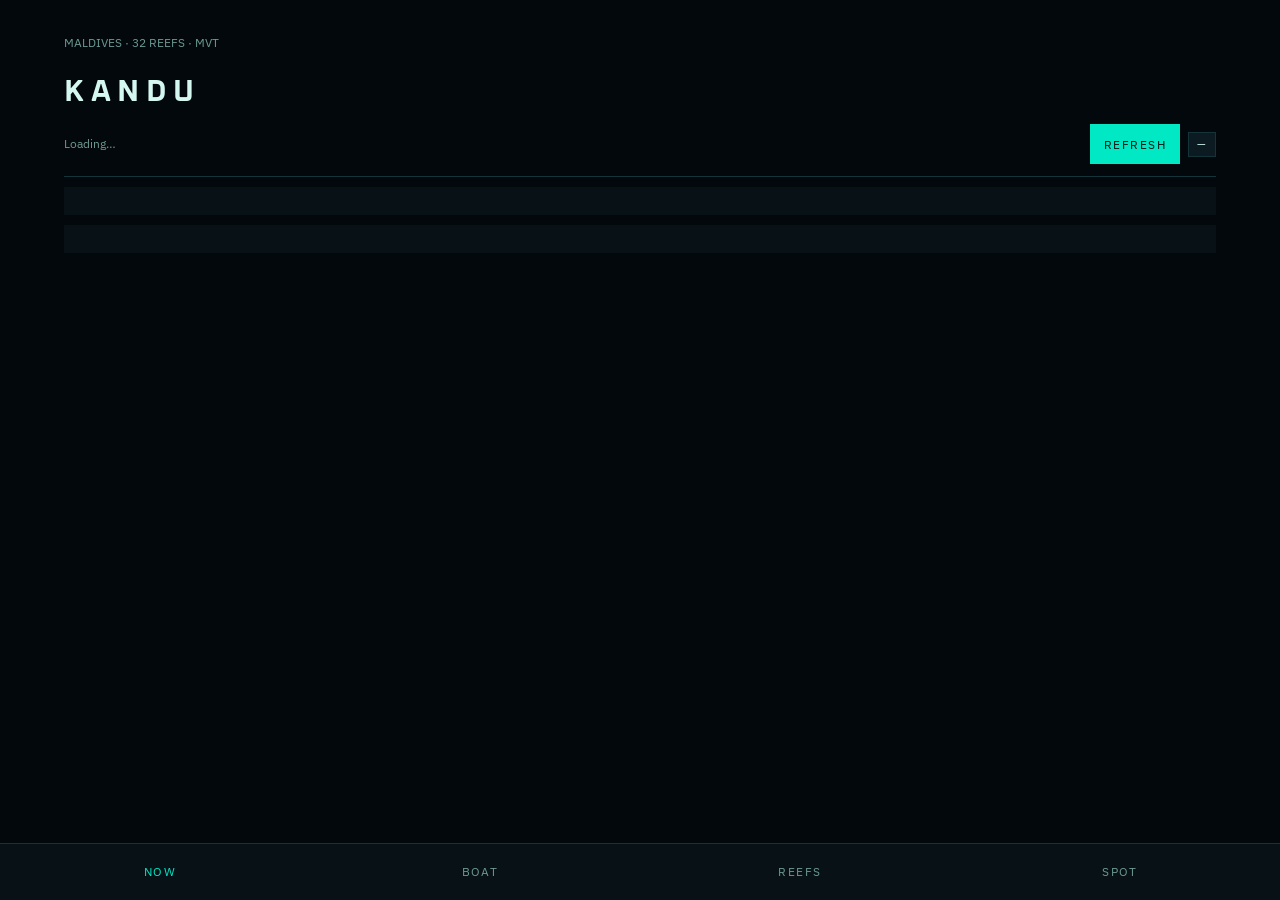
==== index.html @ b6df159a "Add Kandu app shell" ====
<!DOCTYPE html>
<html lang="en">
<head>
<meta charset="utf-8"/>
<meta name="viewport" content="width=device-width, initial-scale=1, viewport-fit=cover"/>
<meta name="theme-color" content="#03080c"/>
<meta name="apple-mobile-web-app-capable" content="yes"/>
<meta name="apple-mobile-web-app-status-bar-style" content="black-translucent"/>
<meta name="apple-mobile-web-app-title" content="Kandu"/>
<title>Kandu</title>
<link rel="manifest" href="manifest.webmanifest"/>
<link rel="apple-touch-icon" href="icon.svg"/>
<link rel="icon" href="icon.svg"/>
<link rel="preconnect" href="https://fonts.googleapis.com"/>
<link rel="preconnect" href="https://fonts.gstatic.com" crossorigin/>
<link href="https://fonts.googleapis.com/css2?family=IBM+Plex+Mono:wght@400;600&family=IBM+Plex+Sans:wght@400;500&family=Oxanium:wght@500;700&display=swap" rel="stylesheet"/>
<style>
:root{--bg:#03080c;--surf:#071116;--s2:#0c1a22;--fg:#d4f7f0;--mut:#6d9a93;--sub:#3d5f5a;--acc:#00e8c4;--accfg:#021410;--bd:#14343a;--good:#00e8c4;--ok:#d4a84b;--bad:#ff4d7a;}
*{box-sizing:border-box}
html,body{margin:0;background:var(--bg);color:var(--fg);font:15px/1.45 "IBM Plex Sans",ui-sans-serif,system-ui,sans-serif;min-height:100%}
body{padding-bottom:calc(64px + env(safe-area-inset-bottom))}
.wrap{max-width:1180px;margin:0 auto;padding:14px}
.brand{font-family:Oxanium,sans-serif;letter-spacing:.22em;text-transform:uppercase}
.sub,.k,.status,.mut{color:var(--mut);font-size:12px}
.panel{background:var(--surf);padding:14px;margin:10px 0}
.chip{display:inline-block;padding:4px 8px;background:var(--s2);border:1px solid var(--bd);font-size:11px;letter-spacing:.08em;text-transform:uppercase}
button{font:inherit;background:var(--acc);color:var(--accfg);border:0;min-height:40px;padding:0 14px;letter-spacing:.12em;text-transform:uppercase;font-size:12px}
.tab{display:none}.tab.on{display:block}
.nav{position:fixed;left:0;right:0;bottom:0;display:grid;grid-template-columns:repeat(4,1fr);background:#071116;border-top:1px solid var(--bd);padding-bottom:env(safe-area-inset-bottom)}
.nav button{background:transparent;color:var(--mut);min-height:56px}
.nav button.on{color:var(--acc)}
.hero-ft{font-family:Oxanium,sans-serif;font-size:48px;line-height:.95}
.good{color:var(--good)}.ok{color:var(--ok)}.bad{color:var(--bad)}
.num{font-family:"IBM Plex Mono",monospace}
.meta{display:grid;grid-template-columns:repeat(3,1fr);gap:8px;margin-top:12px}
.meta .b{background:var(--s2);padding:10px}
.daystrip{display:grid;grid-template-columns:repeat(7,1fr);gap:6px;margin-top:10px}
.daystrip .d{background:var(--s2);padding:8px 4px;text-align:center}
.reefs{display:flex;flex-direction:column;gap:8px;margin-top:10px}
.scard{background:var(--s2);padding:12px;display:grid;grid-template-columns:1fr auto;gap:8px;cursor:pointer}
.chart{width:100%;height:88px}
.swellrow{display:grid;grid-template-columns:88px 1fr 120px;gap:8px;align-items:center;margin:6px 0;font-size:13px}
.swellrow .trk{height:8px;background:var(--s2)}
.swellrow .trk b{display:block;height:8px;background:var(--acc)}
.dots{display:flex;gap:5px;margin:8px 0}
.dots i{width:10px;height:10px;border-radius:50%;background:var(--s2);display:block}
.dots i.on{background:var(--acc)}
.dots i.mid{background:var(--ok)}
.row{display:flex;gap:8px;flex-wrap:wrap;align-items:center}
header{display:flex;justify-content:space-between;align-items:flex-end;gap:10px;padding:8px 0 12px;border-bottom:1px solid #14343a}
</style>
</head>
<body>
<div class="wrap">
<header>
  <div><p class="sub">MALDIVES · 32 REEFS · MVT</p><h1 class="brand">Kandu</h1><p class="status" id="status">Loading…</p></div>
  <div class="row"><button id="reload">Refresh</button><span class="chip" id="src">—</span></div>
</header>
<div id="tab-now" class="tab on"><section class="panel" id="call"></section><section class="panel" id="brief"></section><button class="install" id="install" style="display:none">Add to home screen</button></div>
<div id="tab-boat" class="tab"><section class="panel"><p class="k">Dawn boat · 06–11 MVT</p><div id="boat"></div></section><section class="panel"><p class="k">Next window · 48h</p><div id="sessions"></div></section></div>
<div id="tab-reefs" class="tab"><section class="panel"><p class="k">Atolls</p><div class="row" id="atolls"></div></section><section class="panel"><div class="row" style="justify-content:space-between"><p class="k">Reefs</p><input id="q" placeholder="Pasta, Gaafu, left…" style="min-width:160px;background:#0c1a22;border:1px solid #14343a;color:inherit;min-height:40px"/></div><div id="tbl" class="reefs"></div></section></div>
<div id="tab-spot" class="tab"><section class="panel" id="detail"></section></div>
</div>
<nav class="nav" id="nav">
  <button data-tab="now" class="on">Now</button>
  <button data-tab="boat">Boat</button>
  <button data-tab="reefs">Reefs</button>
  <button data-tab="spot">Spot</button>
</nav>
<script src="app.js"></script>
</body>
</html>
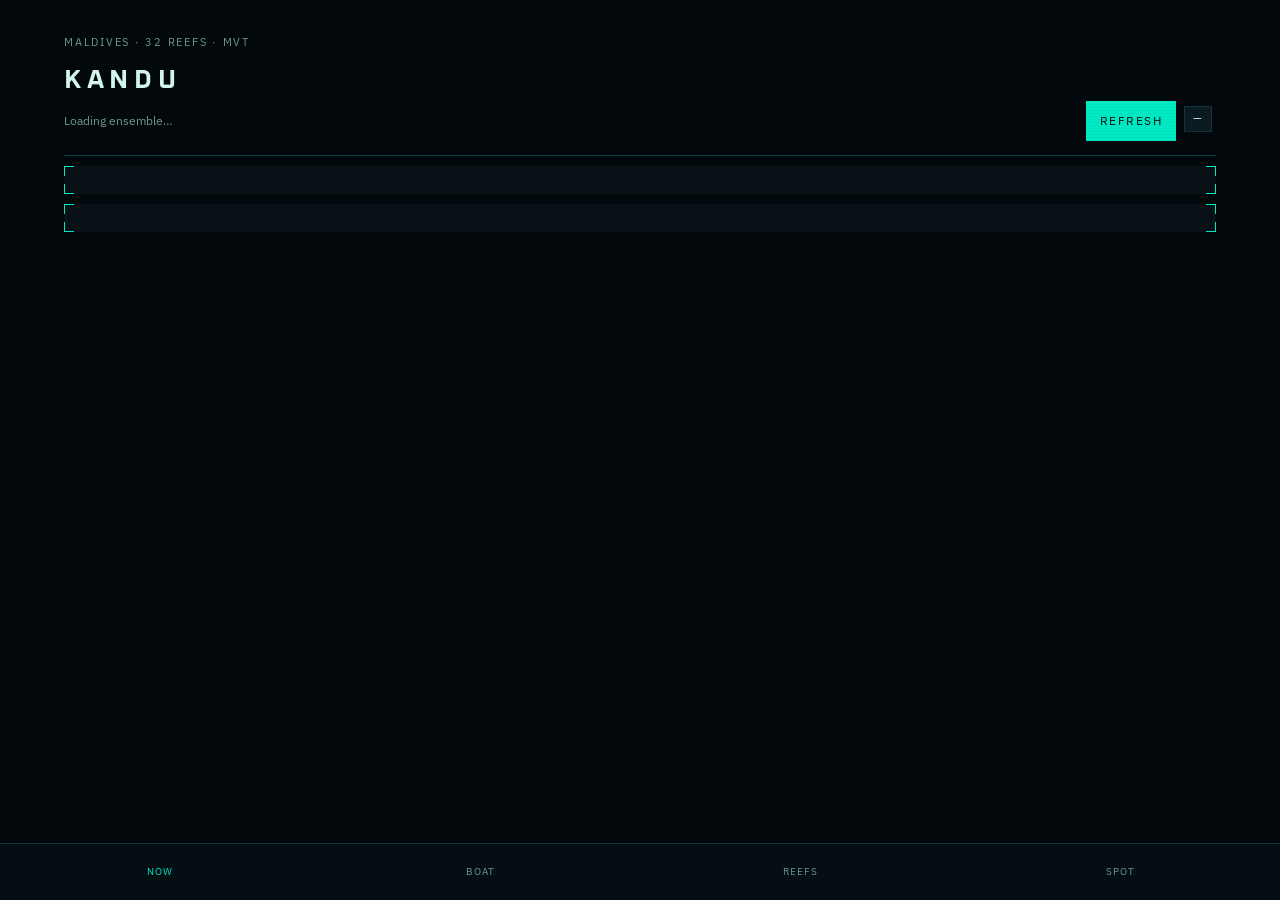
==== commit a015df11: "PWA shell: installable index, manifest v3, service worker" ====
--- a/index.html
+++ b/index.html
@@ -7,6 +7,7 @@
 <meta name="apple-mobile-web-app-capable" content="yes"/>
 <meta name="apple-mobile-web-app-status-bar-style" content="black-translucent"/>
 <meta name="apple-mobile-web-app-title" content="Kandu"/>
+<meta name="mobile-web-app-capable" content="yes"/>
 <title>Kandu</title>
 <link rel="manifest" href="manifest.webmanifest"/>
 <link rel="apple-touch-icon" href="icon.svg"/>
@@ -15,51 +16,125 @@
 <link rel="preconnect" href="https://fonts.gstatic.com" crossorigin/>
 <link href="https://fonts.googleapis.com/css2?family=IBM+Plex+Mono:wght@400;600&family=IBM+Plex+Sans:wght@400;500&family=Oxanium:wght@500;700&display=swap" rel="stylesheet"/>
 <style>
-:root{--bg:#03080c;--surf:#071116;--s2:#0c1a22;--fg:#d4f7f0;--mut:#6d9a93;--sub:#3d5f5a;--acc:#00e8c4;--accfg:#021410;--bd:#14343a;--good:#00e8c4;--ok:#d4a84b;--bad:#ff4d7a;}
+:root{
+  --bg:#03080c;--surf:#071116;--s2:#0c1a22;--fg:#d4f7f0;--mut:#6d9a93;--sub:#3d5f5a;
+  --acc:#00e8c4;--accfg:#021410;--bd:#14343a;--good:#00e8c4;--ok:#d4a84b;--bad:#ff4d7a;
+}
 *{box-sizing:border-box}
 html,body{margin:0;background:var(--bg);color:var(--fg);font:15px/1.45 "IBM Plex Sans",ui-sans-serif,system-ui,sans-serif;min-height:100%}
 body{padding-bottom:calc(64px + env(safe-area-inset-bottom))}
+body::after{content:"";pointer-events:none;position:fixed;inset:0;z-index:80;background:repeating-linear-gradient(to bottom,transparent 0 2px,rgb(0 8 12 / .16) 2px 3px);opacity:.14}
+h1,h2,h3{font-family:"Oxanium","Rajdhani",ui-sans-serif,system-ui,sans-serif;letter-spacing:.04em;margin:0}
+button,input,select{font:inherit;color:inherit;background:var(--s2);border:1px solid var(--bd);min-height:40px}
+button{cursor:pointer;color:var(--accfg);background:var(--acc);border:0;padding:0 14px;letter-spacing:.12em;text-transform:uppercase;font-size:12px}
+button.ghost{background:transparent;color:var(--fg);border:1px solid var(--bd)}
+button.on{background:var(--acc);color:var(--accfg);border:0}
 .wrap{max-width:1180px;margin:0 auto;padding:14px}
-.brand{font-family:Oxanium,sans-serif;letter-spacing:.22em;text-transform:uppercase}
-.sub,.k,.status,.mut{color:var(--mut);font-size:12px}
-.panel{background:var(--surf);padding:14px;margin:10px 0}
-.chip{display:inline-block;padding:4px 8px;background:var(--s2);border:1px solid var(--bd);font-size:11px;letter-spacing:.08em;text-transform:uppercase}
-button{font:inherit;background:var(--acc);color:var(--accfg);border:0;min-height:40px;padding:0 14px;letter-spacing:.12em;text-transform:uppercase;font-size:12px}
-.tab{display:none}.tab.on{display:block}
-.nav{position:fixed;left:0;right:0;bottom:0;display:grid;grid-template-columns:repeat(4,1fr);background:#071116;border-top:1px solid var(--bd);padding-bottom:env(safe-area-inset-bottom)}
-.nav button{background:transparent;color:var(--mut);min-height:56px}
+header{display:flex;flex-wrap:wrap;gap:12px;align-items:flex-end;justify-content:space-between;border-bottom:1px solid color-mix(in oklab,var(--acc) 28%,transparent);padding:10px 0 14px}
+.brand{font-size:26px;font-weight:700;letter-spacing:.22em;text-transform:uppercase}
+.sub{color:var(--mut);font-size:11px;letter-spacing:.16em;text-transform:uppercase}
+.panel{position:relative;background:var(--surf);padding:14px;margin:10px 0}
+.panel::before{content:"";position:absolute;inset:0;pointer-events:none;background:
+  linear-gradient(var(--acc),var(--acc)) 0 0/10px 1px no-repeat,
+  linear-gradient(var(--acc),var(--acc)) 0 0/1px 10px no-repeat,
+  linear-gradient(var(--acc),var(--acc)) 100% 0/10px 1px no-repeat,
+  linear-gradient(var(--acc),var(--acc)) 100% 0/1px 10px no-repeat,
+  linear-gradient(var(--acc),var(--acc)) 0 100%/10px 1px no-repeat,
+  linear-gradient(var(--acc),var(--acc)) 0 100%/1px 10px no-repeat,
+  linear-gradient(var(--acc),var(--acc)) 100% 100%/10px 1px no-repeat,
+  linear-gradient(var(--acc),var(--acc)) 100% 100%/1px 10px no-repeat}
+.k{font-size:11px;letter-spacing:.16em;text-transform:uppercase;color:var(--sub)}
+.grid{display:grid;gap:10px}
+.g2{grid-template-columns:1.3fr .7fr}
+.num{font-variant-numeric:tabular-nums;font-family:"IBM Plex Mono",ui-monospace,monospace}
+.good{color:var(--good)}.ok{color:var(--ok)}.bad{color:var(--bad)}.mut{color:var(--mut)}
+.chip{display:inline-block;padding:4px 8px;margin:0 4px 4px 0;background:var(--s2);border:1px solid var(--bd);font-size:11px;letter-spacing:.08em;text-transform:uppercase;cursor:pointer}
+.chip.on{background:var(--acc);color:var(--accfg);border-color:var(--acc)}
+.row{display:flex;gap:8px;flex-wrap:wrap;align-items:center}
+.status{color:var(--mut);font-size:12px}
+.error{color:var(--bad)}
+.tab{display:none}
+.tab.on{display:block}
+.nav{position:fixed;left:0;right:0;bottom:0;z-index:40;display:grid;grid-template-columns:repeat(4,1fr);background:color-mix(in oklab,var(--surf) 92%,black);border-top:1px solid var(--bd);padding-bottom:env(safe-area-inset-bottom)}
+.nav button{background:transparent;color:var(--mut);border:0;min-height:56px;letter-spacing:.1em;font-size:10px;display:flex;flex-direction:column;align-items:center;justify-content:center;gap:4px}
 .nav button.on{color:var(--acc)}
-.hero-ft{font-family:Oxanium,sans-serif;font-size:48px;line-height:.95}
-.good{color:var(--good)}.ok{color:var(--ok)}.bad{color:var(--bad)}
-.num{font-family:"IBM Plex Mono",monospace}
-.meta{display:grid;grid-template-columns:repeat(3,1fr);gap:8px;margin-top:12px}
+.install{display:none;margin:8px 0 0}
+.install.on{display:block}
+.hero-ft{font-family:"Oxanium",ui-sans-serif;font-size:56px;line-height:.9;letter-spacing:-.03em;font-weight:700}
+.hero-ft small{font-size:18px;letter-spacing:.08em;margin-left:6px;color:var(--mut)}
+.dots{display:flex;gap:5px;margin:8px 0}
+.dots i{width:10px;height:10px;border-radius:50%;background:var(--s2);border:1px solid var(--bd);display:block}
+.dots i.on{background:var(--acc);border-color:var(--acc)}
+.dots i.mid{background:var(--ok);border-color:var(--ok)}
+.meta{display:grid;grid-template-columns:repeat(3,1fr);gap:8px;margin-top:14px}
 .meta .b{background:var(--s2);padding:10px}
 .daystrip{display:grid;grid-template-columns:repeat(7,1fr);gap:6px;margin-top:10px}
 .daystrip .d{background:var(--s2);padding:8px 4px;text-align:center}
-.reefs{display:flex;flex-direction:column;gap:8px;margin-top:10px}
-.scard{background:var(--s2);padding:12px;display:grid;grid-template-columns:1fr auto;gap:8px;cursor:pointer}
-.chart{width:100%;height:88px}
+.daystrip .d .sz{font-size:16px;font-family:"IBM Plex Mono",monospace}
+.chart{width:100%;height:92px;display:block;margin-top:8px}
 .swellrow{display:grid;grid-template-columns:88px 1fr 120px;gap:8px;align-items:center;margin:6px 0;font-size:13px}
 .swellrow .trk{height:8px;background:var(--s2)}
 .swellrow .trk b{display:block;height:8px;background:var(--acc)}
-.dots{display:flex;gap:5px;margin:8px 0}
-.dots i{width:10px;height:10px;border-radius:50%;background:var(--s2);display:block}
-.dots i.on{background:var(--acc)}
-.dots i.mid{background:var(--ok)}
-.row{display:flex;gap:8px;flex-wrap:wrap;align-items:center}
-header{display:flex;justify-content:space-between;align-items:flex-end;gap:10px;padding:8px 0 12px;border-bottom:1px solid #14343a}
+.reefs{display:flex;flex-direction:column;gap:8px;margin-top:10px}
+.scard{background:var(--s2);padding:12px;display:grid;grid-template-columns:1fr auto;gap:8px;align-items:center;cursor:pointer;border:1px solid transparent}
+.scard.sel{border-color:color-mix(in oklab,var(--acc) 50%,transparent)}
+.spec{display:grid;grid-template-columns:52px 1fr;gap:6px;align-items:center;margin-top:8px}
+.spec .lane{display:flex;height:14px;gap:1px;background:var(--s2)}
+.spec .lane i{flex:1;min-width:2px;display:block}
+.spec .lab{font-size:10px;letter-spacing:.1em;text-transform:uppercase;color:var(--sub);font-family:"IBM Plex Mono",ui-monospace,monospace}
+.legend{display:flex;gap:10px;flex-wrap:wrap;font-size:11px;color:var(--mut);margin-top:8px}
+@media(max-width:860px){
+  .g2,.meta,.daystrip{grid-template-columns:1fr 1fr}
+  .hero-ft{font-size:40px}
+  .wrap{padding:10px}
+}
 </style>
 </head>
 <body>
+<noscript><p style="padding:24px;color:#00e8c4">Kandu needs JavaScript.</p></noscript>
 <div class="wrap">
 <header>
-  <div><p class="sub">MALDIVES · 32 REEFS · MVT</p><h1 class="brand">Kandu</h1><p class="status" id="status">Loading…</p></div>
-  <div class="row"><button id="reload">Refresh</button><span class="chip" id="src">—</span></div>
+  <div>
+    <p class="sub">Maldives · 32 reefs · MVT</p>
+    <h1 class="brand">Kandu</h1>
+    <p class="status" id="status">Loading ensemble…</p>
+  </div>
+  <div class="row">
+    <button id="reload">Refresh</button>
+    <span class="chip" id="src">—</span>
+  </div>
 </header>
-<div id="tab-now" class="tab on"><section class="panel" id="call"></section><section class="panel" id="brief"></section><button class="install" id="install" style="display:none">Add to home screen</button></div>
-<div id="tab-boat" class="tab"><section class="panel"><p class="k">Dawn boat · 06–11 MVT</p><div id="boat"></div></section><section class="panel"><p class="k">Next window · 48h</p><div id="sessions"></div></section></div>
-<div id="tab-reefs" class="tab"><section class="panel"><p class="k">Atolls</p><div class="row" id="atolls"></div></section><section class="panel"><div class="row" style="justify-content:space-between"><p class="k">Reefs</p><input id="q" placeholder="Pasta, Gaafu, left…" style="min-width:160px;background:#0c1a22;border:1px solid #14343a;color:inherit;min-height:40px"/></div><div id="tbl" class="reefs"></div></section></div>
-<div id="tab-spot" class="tab"><section class="panel" id="detail"></section></div>
+<div id="tab-now" class="tab on">
+<section class="panel" id="call"></section>
+<section class="panel" id="brief"></section>
+<button class="ghost install" id="install">Add Kandu to home screen</button>
+</div>
+<div id="tab-boat" class="tab">
+<section class="grid g2">
+  <div class="panel"><p class="k">Dawn boat · 06–11 MVT</p><div id="boat" class="list"></div></div>
+  <div class="panel"><p class="k">Next window · 48h</p><div id="sessions" class="list"></div></div>
+</section>
+</div>
+<div id="tab-reefs" class="tab">
+<section class="panel">
+  <p class="k">Atolls</p>
+  <div class="row" id="atolls" style="margin-top:8px"></div>
+</section>
+<section class="panel">
+  <div class="row" style="justify-content:space-between">
+    <p class="k">Reefs</p>
+    <input id="q" placeholder="Pasta, Gaafu, left…" style="min-width:180px;padding:0 10px"/>
+  </div>
+  <div id="tbl" class="reefs"></div>
+</section>
+</div>
+<div id="tab-spot" class="tab">
+<section class="panel" id="detail"></section>
+<section class="panel" id="why">
+  <p class="k">What this board actually decides</p>
+  <p class="mut" style="margin:8px 0 0;font-size:13px">Call is GO / DAWN / HOLD / SKIP from score + wind + current, not a lone Hs. Face = Hs × reef wrap, steepened or flattened by SMOC channel flow. Tide is Malé harmonics lagged by latitude. Wait is minutes to two makeable walls.</p>
+</section>
+</div>
 </div>
 <nav class="nav" id="nav">
   <button data-tab="now" class="on">Now</button>
@@ -69,4 +144,4 @@
 </nav>
 <script src="app.js"></script>
 </body>
-</html>
+</html>
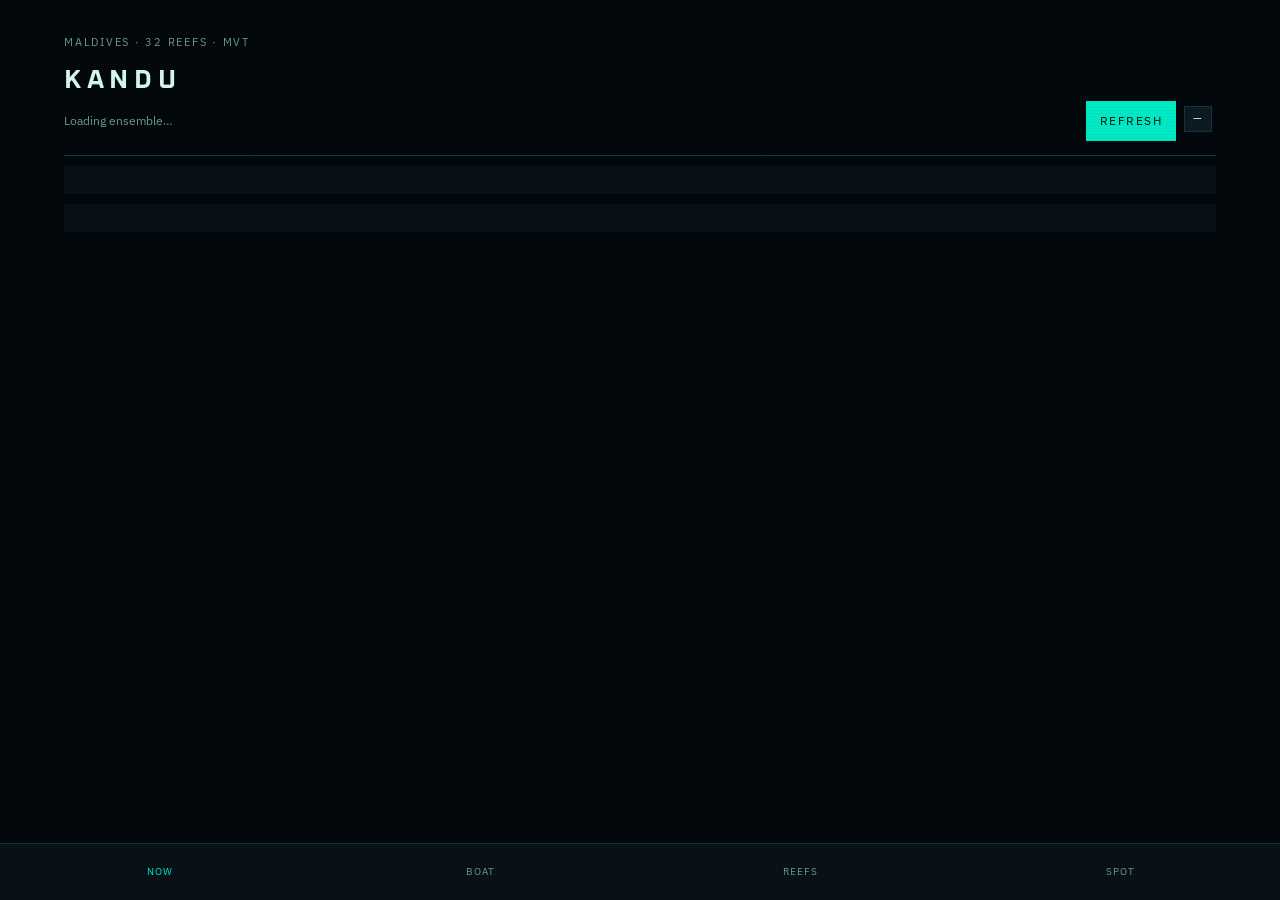
==== commit 90487508: "Load spots+engine+ui so the phone PWA boots" ====
--- a/index.html
+++ b/index.html
@@ -28,21 +28,11 @@
 button,input,select{font:inherit;color:inherit;background:var(--s2);border:1px solid var(--bd);min-height:40px}
 button{cursor:pointer;color:var(--accfg);background:var(--acc);border:0;padding:0 14px;letter-spacing:.12em;text-transform:uppercase;font-size:12px}
 button.ghost{background:transparent;color:var(--fg);border:1px solid var(--bd)}
-button.on{background:var(--acc);color:var(--accfg);border:0}
 .wrap{max-width:1180px;margin:0 auto;padding:14px}
 header{display:flex;flex-wrap:wrap;gap:12px;align-items:flex-end;justify-content:space-between;border-bottom:1px solid color-mix(in oklab,var(--acc) 28%,transparent);padding:10px 0 14px}
 .brand{font-size:26px;font-weight:700;letter-spacing:.22em;text-transform:uppercase}
 .sub{color:var(--mut);font-size:11px;letter-spacing:.16em;text-transform:uppercase}
 .panel{position:relative;background:var(--surf);padding:14px;margin:10px 0}
-.panel::before{content:"";position:absolute;inset:0;pointer-events:none;background:
-  linear-gradient(var(--acc),var(--acc)) 0 0/10px 1px no-repeat,
-  linear-gradient(var(--acc),var(--acc)) 0 0/1px 10px no-repeat,
-  linear-gradient(var(--acc),var(--acc)) 100% 0/10px 1px no-repeat,
-  linear-gradient(var(--acc),var(--acc)) 100% 0/1px 10px no-repeat,
-  linear-gradient(var(--acc),var(--acc)) 0 100%/10px 1px no-repeat,
-  linear-gradient(var(--acc),var(--acc)) 0 100%/1px 10px no-repeat,
-  linear-gradient(var(--acc),var(--acc)) 100% 100%/10px 1px no-repeat,
-  linear-gradient(var(--acc),var(--acc)) 100% 100%/1px 10px no-repeat}
 .k{font-size:11px;letter-spacing:.16em;text-transform:uppercase;color:var(--sub)}
 .grid{display:grid;gap:10px}
 .g2{grid-template-columns:1.3fr .7fr}
@@ -53,15 +43,13 @@
 .row{display:flex;gap:8px;flex-wrap:wrap;align-items:center}
 .status{color:var(--mut);font-size:12px}
 .error{color:var(--bad)}
-.tab{display:none}
-.tab.on{display:block}
-.nav{position:fixed;left:0;right:0;bottom:0;z-index:40;display:grid;grid-template-columns:repeat(4,1fr);background:color-mix(in oklab,var(--surf) 92%,black);border-top:1px solid var(--bd);padding-bottom:env(safe-area-inset-bottom)}
-.nav button{background:transparent;color:var(--mut);border:0;min-height:56px;letter-spacing:.1em;font-size:10px;display:flex;flex-direction:column;align-items:center;justify-content:center;gap:4px}
+.tab{display:none}.tab.on{display:block}
+.nav{position:fixed;left:0;right:0;bottom:0;z-index:40;display:grid;grid-template-columns:repeat(4,1fr);background:#071116;border-top:1px solid var(--bd);padding-bottom:env(safe-area-inset-bottom)}
+.nav button{background:transparent;color:var(--mut);border:0;min-height:56px;letter-spacing:.1em;font-size:10px}
 .nav button.on{color:var(--acc)}
-.install{display:none;margin:8px 0 0}
-.install.on{display:block}
-.hero-ft{font-family:"Oxanium",ui-sans-serif;font-size:56px;line-height:.9;letter-spacing:-.03em;font-weight:700}
-.hero-ft small{font-size:18px;letter-spacing:.08em;margin-left:6px;color:var(--mut)}
+.install{display:none;margin:8px 0 0}.install.on{display:block}
+.hero-ft{font-family:"Oxanium",ui-sans-serif;font-size:48px;line-height:.9;font-weight:700}
+.hero-ft small{font-size:18px;margin-left:6px;color:var(--mut)}
 .dots{display:flex;gap:5px;margin:8px 0}
 .dots i{width:10px;height:10px;border-radius:50%;background:var(--s2);border:1px solid var(--bd);display:block}
 .dots i.on{background:var(--acc);border-color:var(--acc)}
@@ -81,17 +69,15 @@
 .spec{display:grid;grid-template-columns:52px 1fr;gap:6px;align-items:center;margin-top:8px}
 .spec .lane{display:flex;height:14px;gap:1px;background:var(--s2)}
 .spec .lane i{flex:1;min-width:2px;display:block}
-.spec .lab{font-size:10px;letter-spacing:.1em;text-transform:uppercase;color:var(--sub);font-family:"IBM Plex Mono",ui-monospace,monospace}
+.spec .lab{font-size:10px;letter-spacing:.1em;text-transform:uppercase;color:var(--sub);font-family:"IBM Plex Mono",monospace}
 .legend{display:flex;gap:10px;flex-wrap:wrap;font-size:11px;color:var(--mut);margin-top:8px}
 @media(max-width:860px){
   .g2,.meta,.daystrip{grid-template-columns:1fr 1fr}
-  .hero-ft{font-size:40px}
-  .wrap{padding:10px}
+  .hero-ft{font-size:36px}
 }
 </style>
 </head>
 <body>
-<noscript><p style="padding:24px;color:#00e8c4">Kandu needs JavaScript.</p></noscript>
 <div class="wrap">
 <header>
   <div>
@@ -130,10 +116,6 @@
 </div>
 <div id="tab-spot" class="tab">
 <section class="panel" id="detail"></section>
-<section class="panel" id="why">
-  <p class="k">What this board actually decides</p>
-  <p class="mut" style="margin:8px 0 0;font-size:13px">Call is GO / DAWN / HOLD / SKIP from score + wind + current, not a lone Hs. Face = Hs × reef wrap, steepened or flattened by SMOC channel flow. Tide is Malé harmonics lagged by latitude. Wait is minutes to two makeable walls.</p>
-</section>
 </div>
 </div>
 <nav class="nav" id="nav">
@@ -142,6 +124,8 @@
   <button data-tab="reefs">Reefs</button>
   <button data-tab="spot">Spot</button>
 </nav>
-<script src="app.js"></script>
+<script src="spots.js"></script>
+<script src="engine.js"></script>
+<script src="ui.js"></script>
 </body>
 </html>
